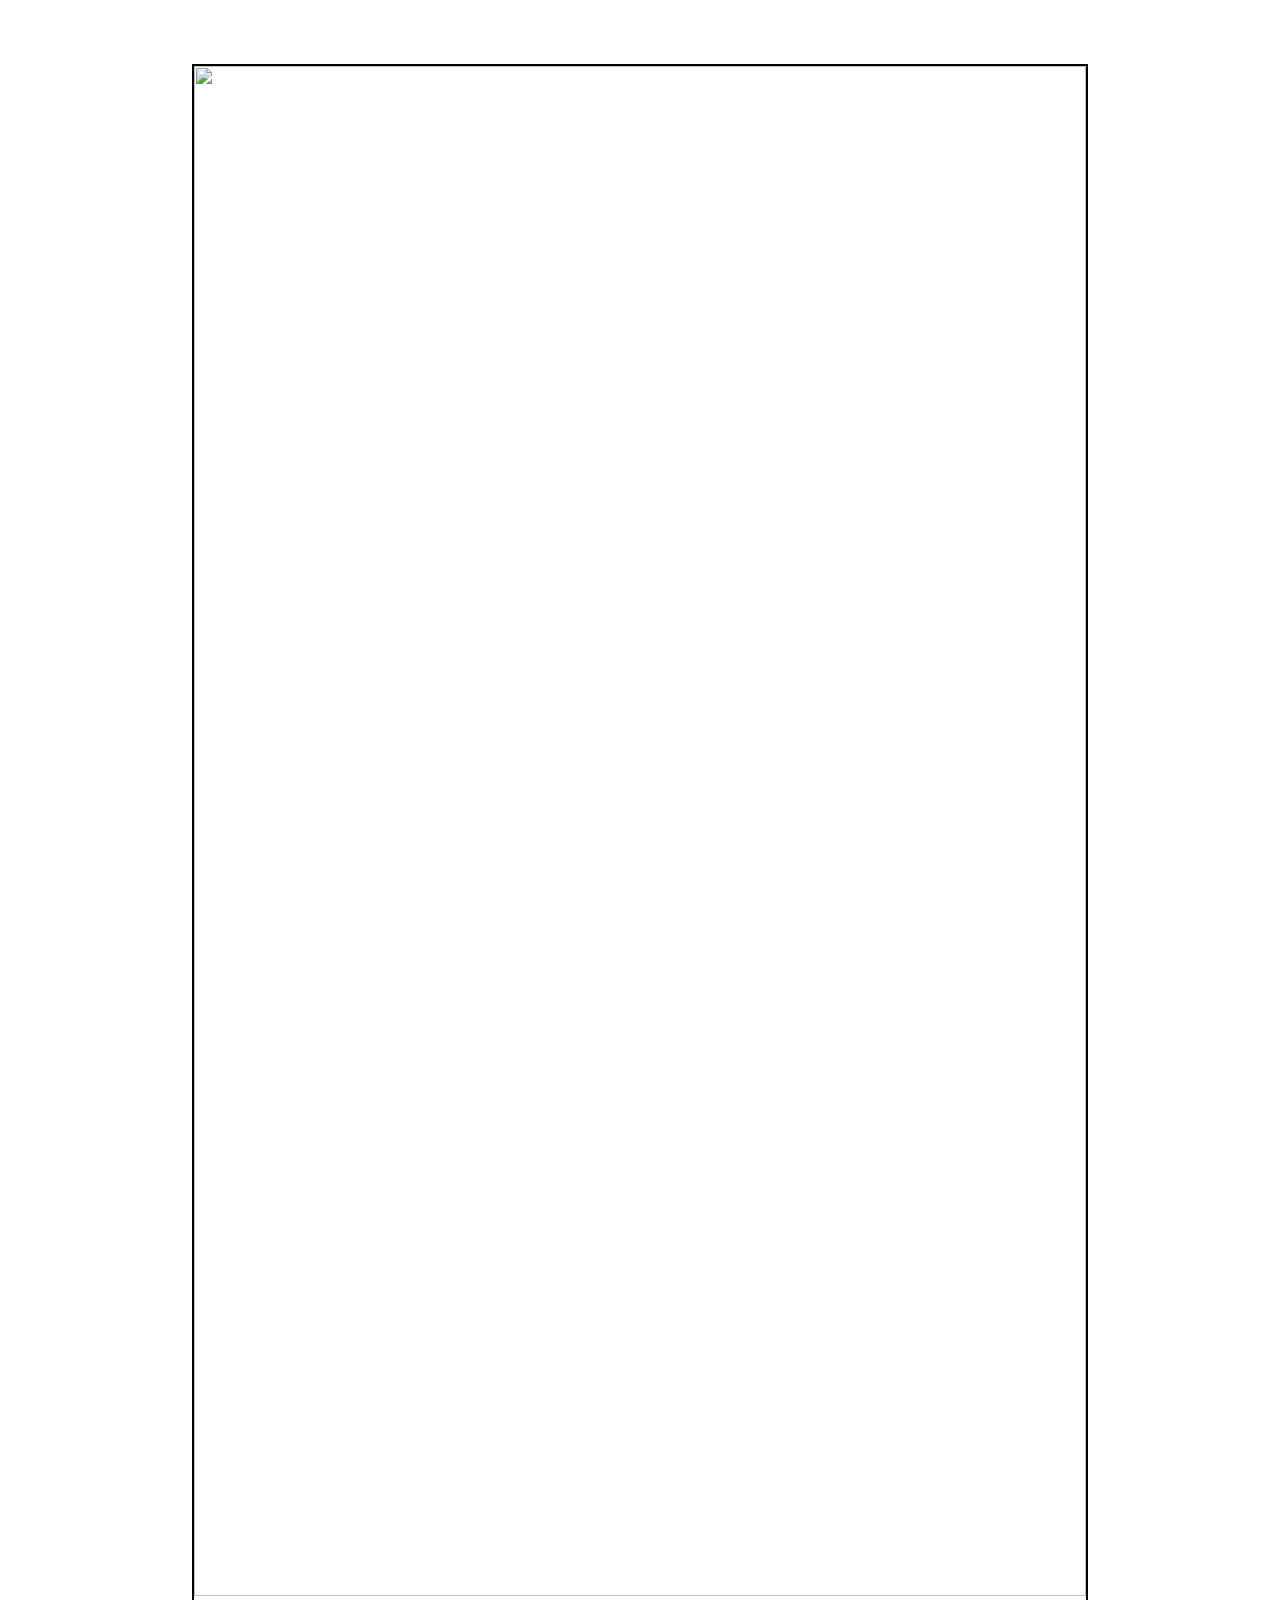
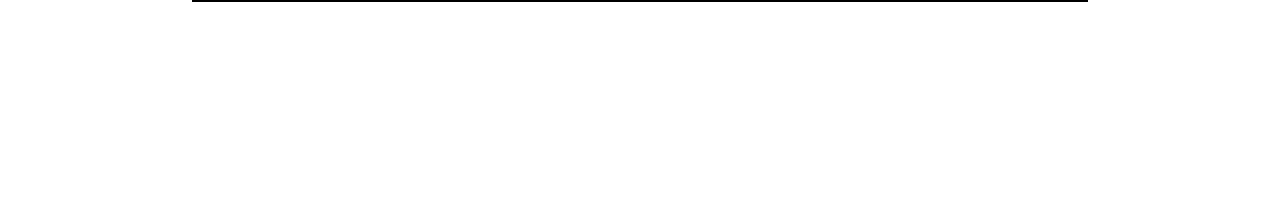
==== website/About.html @ 033ec059 "n1" ====
<!DOCTYPE html>
<html>
<head>
	<title>About</title>
	<meta charset="utf-8">
	<meta name="viewport" content="width=device-width, initial-scale=1.0">

<style >
*{
	margin: 0;
	padding: 0;
	font-family: Century Gothic;
}

.fullscreen {background-image: url(../about.jpg);
		width: 100%;
		height: 200vh;
		position: absolute;
		background-size:cover;
		background-position:center;
}
.box {
		background-color: white;
		border: 2px solid black;	
		width: 70%;
		margin-top:5%;
		margin-left:15%;	
		box-sizing: border-box;
		}	
img {	position: relative;
		height: 170vh;
		width: 100% ;	
		box-sizing: border-box;}
</style>
</head>
<body>

	<div class="fullscreen">
		<div class="box">
			<img src="resume.jpg">
		</div>
		
	</div>

	
	<h1></h1>
</body>
</html>
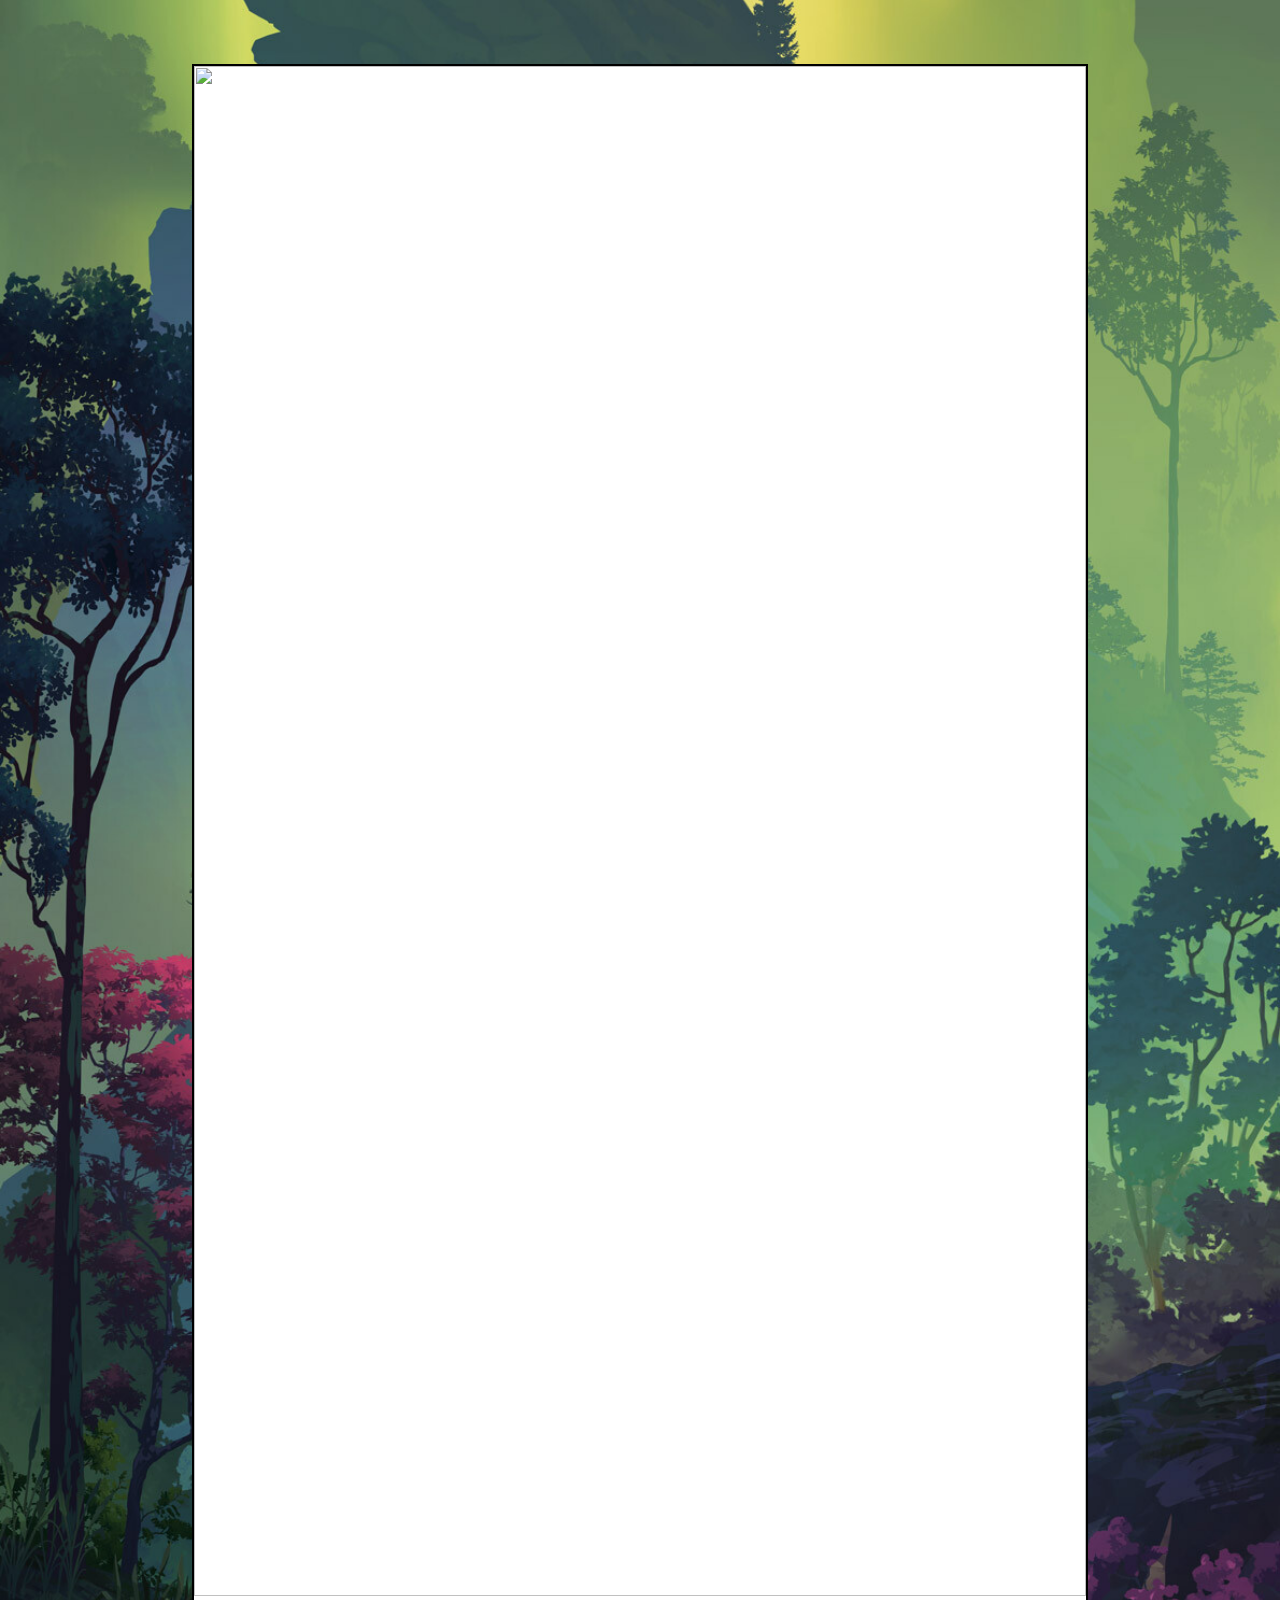
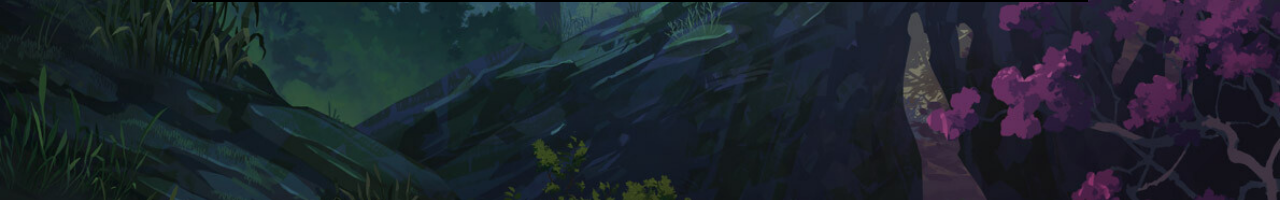
==== commit 9062aa57: "new1" ====
--- a/website/About.html
+++ b/website/About.html
@@ -12,7 +12,7 @@
 	font-family: Century Gothic;
 }
 
-.fullscreen {background-image: url(../about.jpg);
+.fullscreen {background-image: url(about.jpg);
 		width: 100%;
 		height: 200vh;
 		position: absolute;
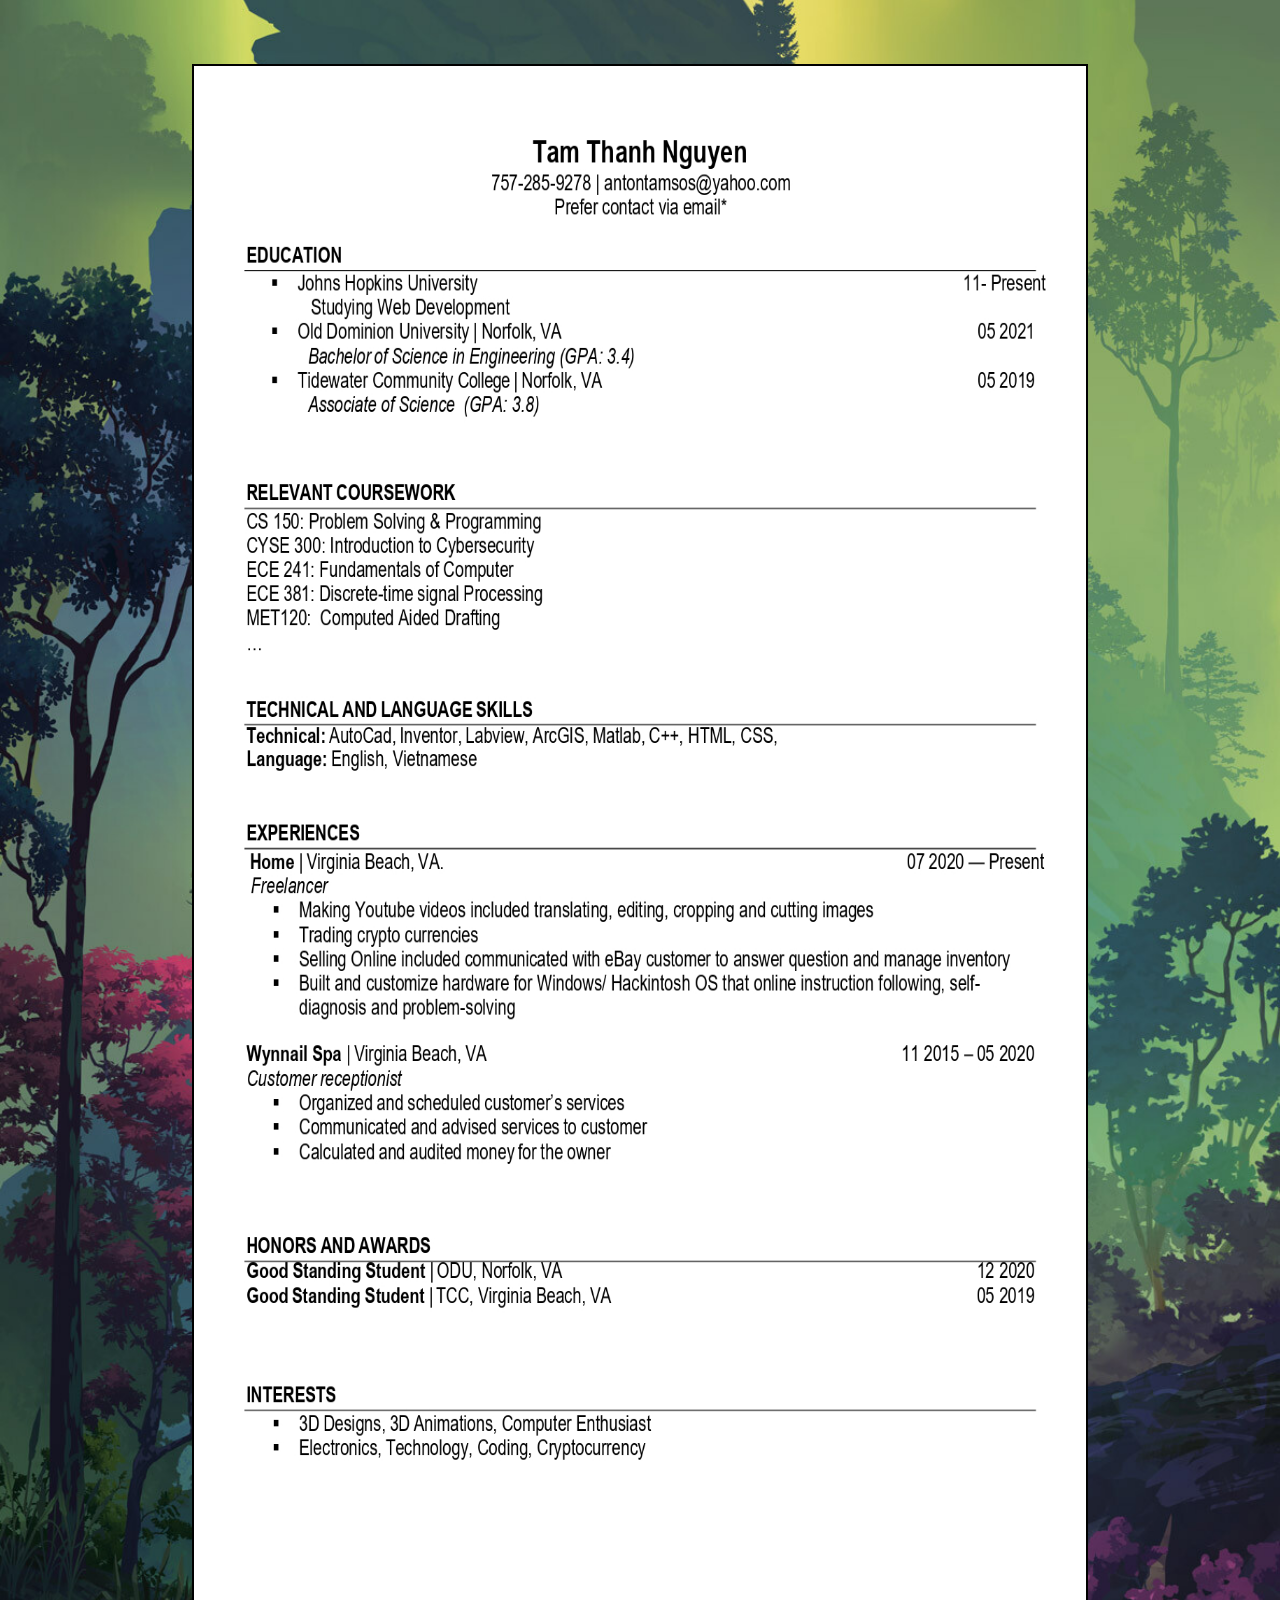
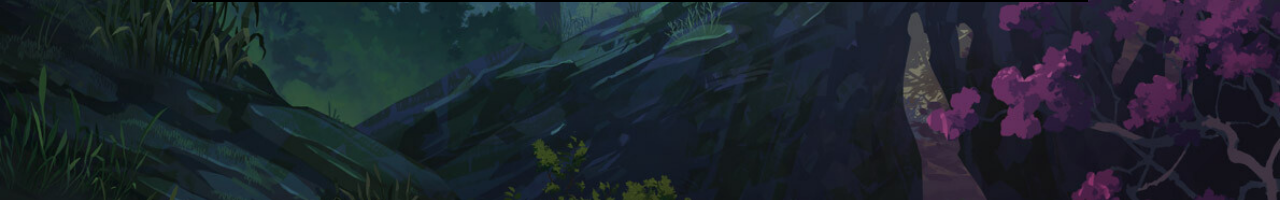
==== commit b33658ad: "new3" ====
--- a/website/About.html
+++ b/website/About.html
@@ -37,7 +37,7 @@
 
 	<div class="fullscreen">
 		<div class="box">
-			<img src="resume.jpg">
+			<img src="Resume.jpg">
 		</div>
 		
 	</div>
